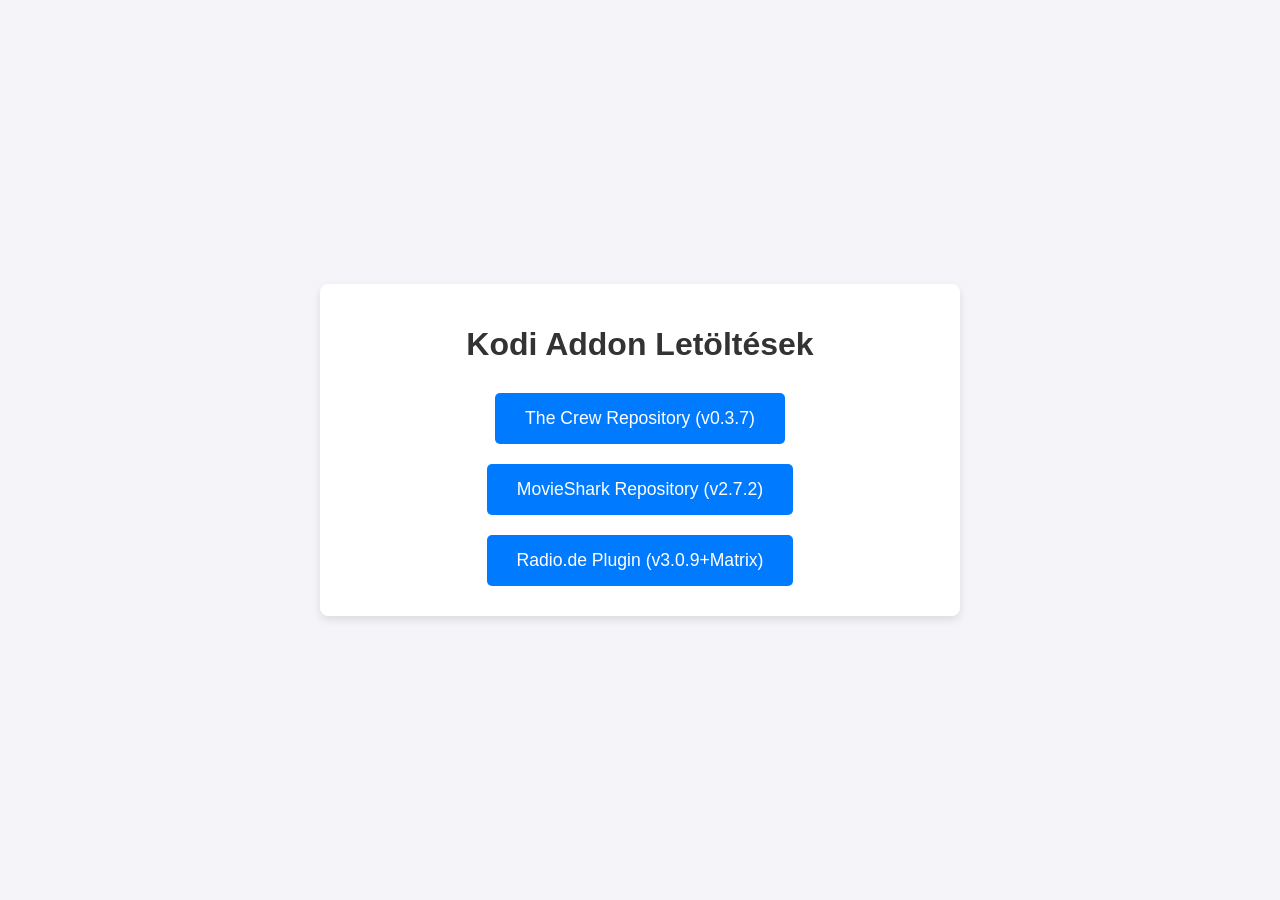
==== index.html @ 79092149 "Update index.html" ====
<!DOCTYPE html>
<html>
  <head>
    <meta charset="UTF-8">
    <title>Kodi Addon Repo</title>
    <link type="text/css" rel="stylesheet" href="styles.css">
  </head>
  <body>
    <div class="container">
      <h1>Kodi Addon Letöltések</h1>
      <a href="./repository.thecrew-0.3.7.zip">The Crew Repository (v0.3.7)</a>
      <a href="./repository.movieshark-2.7.2.zip">MovieShark Repository (v2.7.2)</a>
      <a href="./plugin.audio.radio_de-3.0.9+matrix.1.zip">Radio.de Plugin (v3.0.9+Matrix)</a>
    </div>
  </body>
</html>
---- styles.css ----
/* Alap stílusok */
body {
  font-family: Arial, sans-serif;
  background-color: #f4f4f9;
  margin: 0;
  padding: 0;
  display: flex;
  justify-content: center;
  align-items: center;
  height: 100vh;
}

/* Konténer középre helyezése */
.container {
  text-align: center;
  background-color: #ffffff;
  border-radius: 8px;
  padding: 20px;
  box-shadow: 0 4px 8px rgba(0, 0, 0, 0.1);
  width: 90%;
  max-width: 600px;
}

/* Cím stílusa */
h1 {
  color: #333;
  font-size: 2em;
  margin-bottom: 20px;
}

/* Linkek gombként való megjelenítése */
a {
  display: inline-block;
  padding: 15px 30px;
  margin: 10px 0;
  text-decoration: none;
  background-color: #007BFF;
  color: white;
  border-radius: 5px;
  transition: background-color 0.3s;
  font-size: 1.1em;
}

/* Linkek hover állapota */
a:hover {
  background-color: #0056b3;
}

/* Reszponzív dizájn */
@media (max-width: 600px) {
  .container {
    width: 100%;
    padding: 15px;
  }

  a {
    width: 100%;
    box-sizing: border-box;
    padding: 12px 0;
  }
}
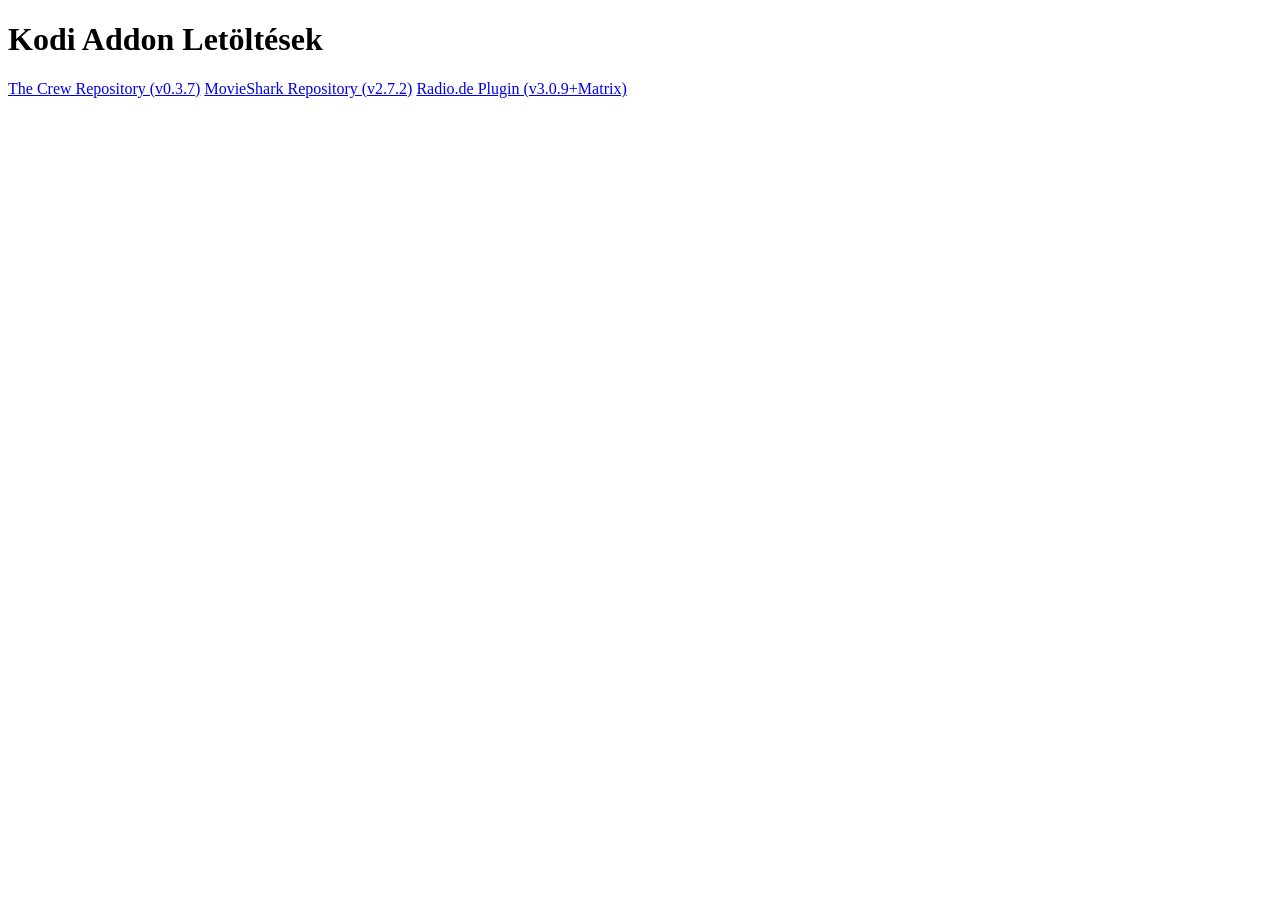
==== commit 21a3bb98: "delete css" ====
--- a/index.html
+++ b/index.html
@@ -3,14 +3,14 @@
   <head>
     <meta charset="UTF-8">
     <title>Kodi Addon Repo</title>
-    <link type="text/css" rel="stylesheet" href="styles.css">
+
   </head>
   <body>
     <div class="container">
       <h1>Kodi Addon Letöltések</h1>
-      <a href="./repository.thecrew-0.3.7.zip">The Crew Repository (v0.3.7)</a>
-      <a href="./repository.movieshark-2.7.2.zip">MovieShark Repository (v2.7.2)</a>
-      <a href="./plugin.audio.radio_de-3.0.9+matrix.1.zip">Radio.de Plugin (v3.0.9+Matrix)</a>
+      <a href="repository.thecrew-0.3.7.zip">The Crew Repository (v0.3.7)</a>
+      <a href="repository.movieshark-2.7.2.zip">MovieShark Repository (v2.7.2)</a>
+      <a href="plugin.audio.radio_de-3.0.9+matrix.1.zip">Radio.de Plugin (v3.0.9+Matrix)</a>
     </div>
   </body>
 </html>
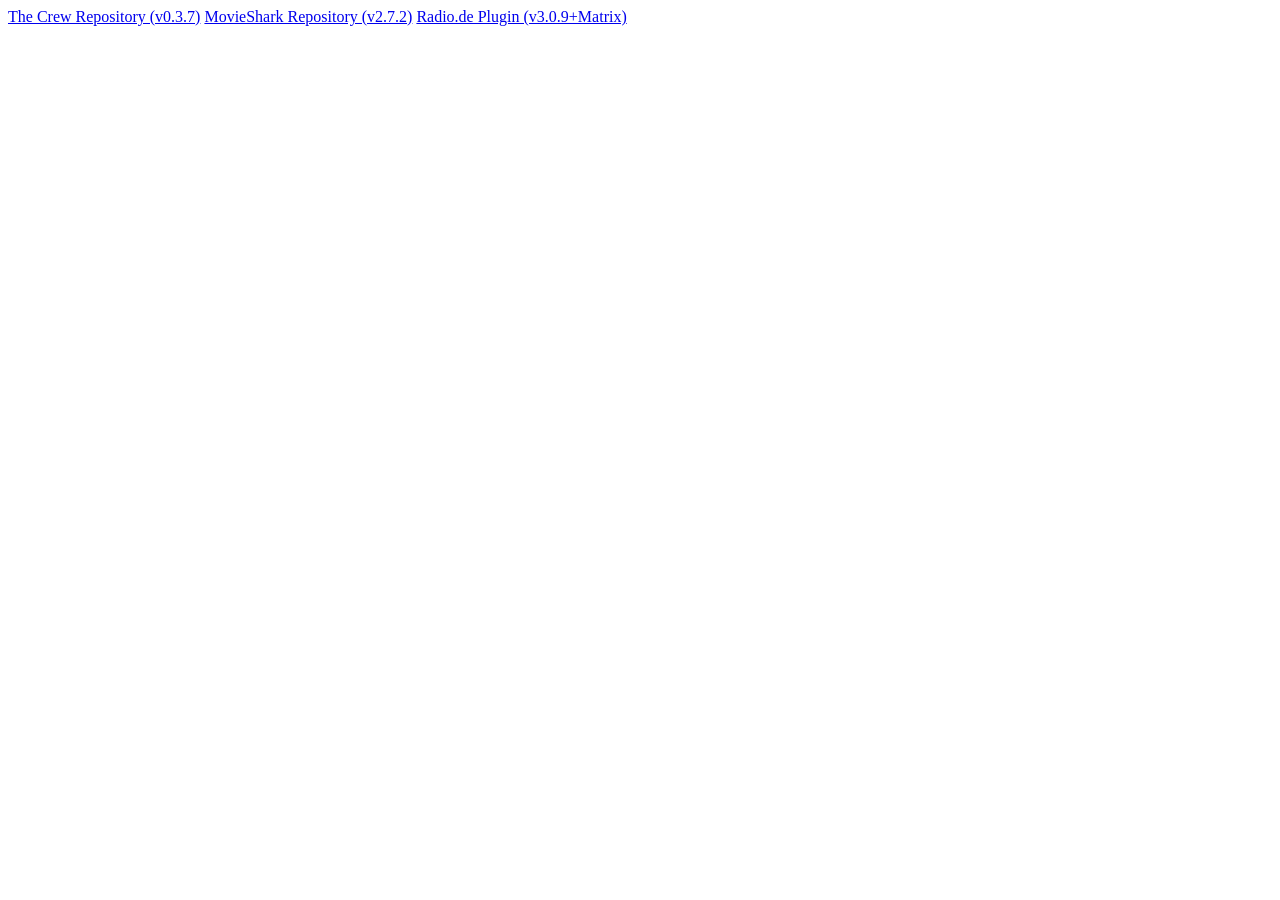
==== commit e974b009: "Update index.html" ====
--- a/index.html
+++ b/index.html
@@ -1,16 +1,6 @@
 <!DOCTYPE html>
-<html>
-  <head>
-    <meta charset="UTF-8">
-    <title>Kodi Addon Repo</title>
 
-  </head>
-  <body>
-    <div class="container">
-      <h1>Kodi Addon Letöltések</h1>
       <a href="repository.thecrew-0.3.7.zip">The Crew Repository (v0.3.7)</a>
       <a href="repository.movieshark-2.7.2.zip">MovieShark Repository (v2.7.2)</a>
       <a href="plugin.audio.radio_de-3.0.9+matrix.1.zip">Radio.de Plugin (v3.0.9+Matrix)</a>
-    </div>
-  </body>
-</html>
+    
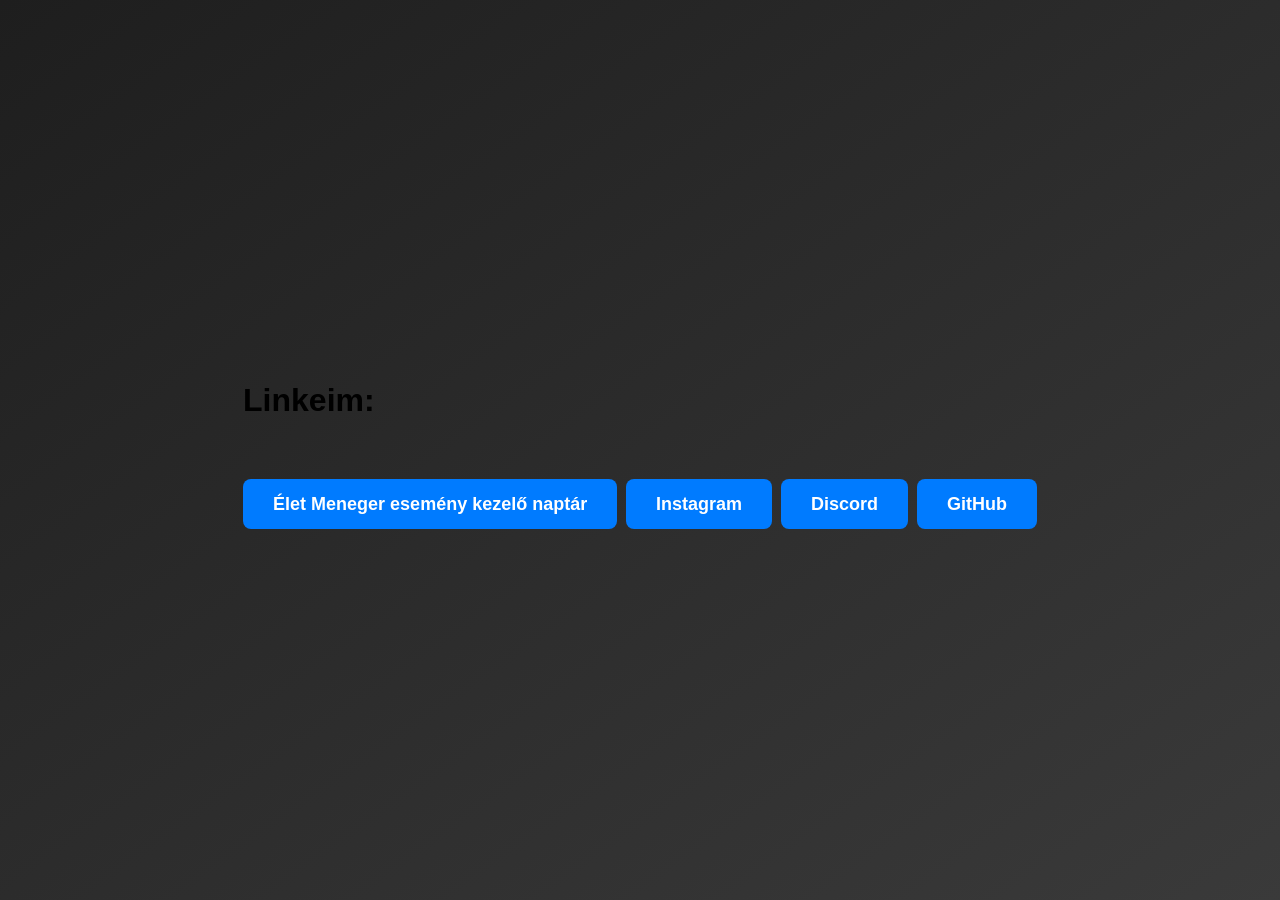
==== commit cc16631f: "Add files via upload" ====
--- a/index.html
+++ b/index.html
@@ -1,6 +1,55 @@
-<!DOCTYPE html>
-
-      <a href="repository.thecrew-0.3.7.zip">The Crew Repository (v0.3.7)</a>
-      <a href="repository.movieshark-2.7.2.zip">MovieShark Repository (v2.7.2)</a>
-      <a href="plugin.audio.radio_de-3.0.9+matrix.1.zip">Radio.de Plugin (v3.0.9+Matrix)</a>
-    
+<!DOCTYPE html>
+<html lang="hu">
+<head>
+  <meta charset="UTF-8">
+  <meta name="viewport" content="width=device-width, initial-scale=1.0">
+  <title>Linkek</title>
+  <style>
+    /* Alap body stílusok */
+    body {
+      margin: 0;
+      height: 100vh;
+      display: flex;
+      justify-content: center;
+      align-items: center;
+      background: linear-gradient(to bottom right, #1e1e1e, #3a3a3a);
+      font-family: Arial, sans-serif;
+    }
+
+    /* Konténer a gomboknak */
+    .button-container {
+      display: flex;
+      flex-direction: column;
+      gap: 20px; /* Távolság a gombok között */
+    }
+
+    /* Gomb stílusok */
+    .link-button {
+      text-decoration: none;
+      color: white;
+      background-color: #007bff;
+      padding: 15px 30px;
+      border-radius: 8px;
+      font-size: 18px;
+      text-align: center;
+      transition: all 0.3s ease;
+    }
+
+    .link-button:hover {
+      background-color: #0056b3;
+      transform: scale(1.05);
+    }
+  </style>
+</head>
+<body>
+
+  <div class="button-container">
+	<h1>Linkeim:<h1>
+	<a href="./web.html"class="link-button">Élet Meneger esemény kezelő naptár</a>
+    <a href="https://www.instagram.com/_txbor_/" target="_blank" class="link-button">Instagram</a>
+    <a href="https://discord.com/users/1190710992410251270" target="_blank" class="link-button">Discord</a>
+    <a href="https://github.com/L1lNo1ses/L1lNo1ses" target="_blank" class="link-button">GitHub</a>
+  </div>
+
+</body>
+</html>
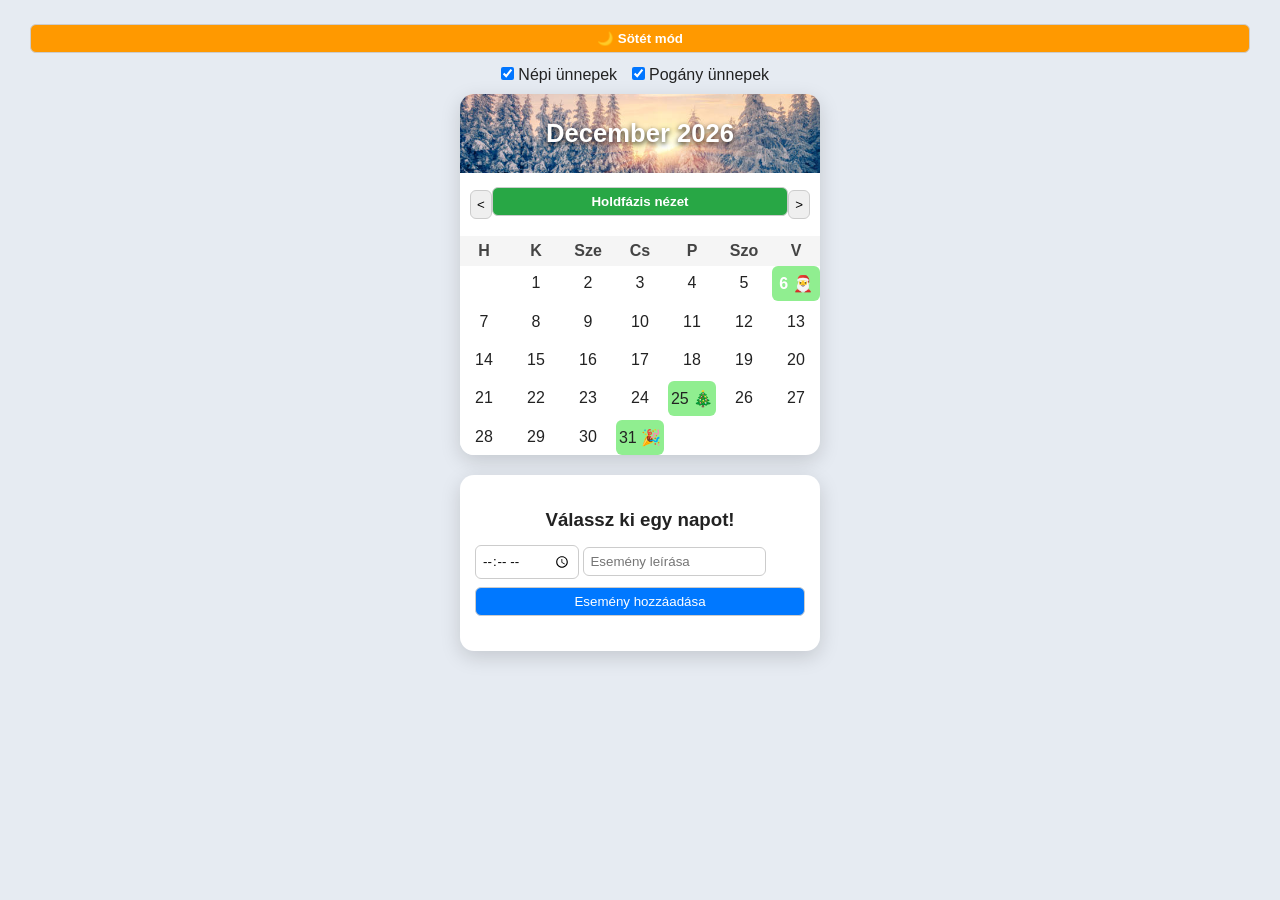
==== commit 478e9b47: "fix it" ====
--- a/index.html
+++ b/index.html
@@ -1,55 +1,317 @@
 <!DOCTYPE html>
 <html lang="hu">
 <head>
-  <meta charset="UTF-8">
-  <meta name="viewport" content="width=device-width, initial-scale=1.0">
-  <title>Linkek</title>
-  <style>
-    /* Alap body stílusok */
-    body {
-      margin: 0;
-      height: 100vh;
-      display: flex;
-      justify-content: center;
-      align-items: center;
-      background: linear-gradient(to bottom right, #1e1e1e, #3a3a3a);
-      font-family: Arial, sans-serif;
-    }
-
-    /* Konténer a gomboknak */
-    .button-container {
-      display: flex;
-      flex-direction: column;
-      gap: 20px; /* Távolság a gombok között */
-    }
-
-    /* Gomb stílusok */
-    .link-button {
-      text-decoration: none;
-      color: white;
-      background-color: #007bff;
-      padding: 15px 30px;
-      border-radius: 8px;
-      font-size: 18px;
-      text-align: center;
-      transition: all 0.3s ease;
-    }
-
-    .link-button:hover {
-      background-color: #0056b3;
-      transform: scale(1.05);
-    }
-  </style>
+<meta charset="UTF-8">
+<meta name="viewport" content="width=device-width, initial-scale=1.0">
+<title>Interaktív Magyar Naptár + Holdfázis</title>
+<style>
+*{box-sizing:border-box;font-family:"Segoe UI",sans-serif;transition:0.3s;}
+body{background:#e6ebf2;color:#222;display:flex;flex-direction:column;align-items:center;margin:0;padding:20px;}
+.dark-mode{background:#121212;color:#eee;}
+button{padding:6px 12px;border:none;border-radius:8px;cursor:pointer;transition:0.2s;}
+button:hover{opacity:0.85;}
+.calendar{width:360px;background:white;border-radius:14px;box-shadow:0 6px 20px rgba(0,0,0,0.15);overflow:hidden;margin-bottom:20px;transition:0.3s;}
+.dark-mode .calendar{background:#1e1e1e;color:#eee;}
+.month-header{color:white;text-align:center;font-weight:bold;font-size:1.6rem;padding:25px 0;background-size:cover;background-position:center;text-shadow:0 2px 5px rgba(0,0,0,0.8);}
+.controls{display:flex;justify-content:space-between;align-items:center;padding:10px;}
+.weekdays,.days{display:grid;grid-template-columns:repeat(7,1fr);gap:4px;}
+.weekdays{background:#f5f5f5;padding:6px 0;text-align:center;font-weight:bold;color:#444;}
+.dark-mode .weekdays{background:#2a2a2a;color:#ddd;}
+.day{text-align:center;padding:8px 0;border-radius:6px;transition:all 0.2s;cursor:pointer;position:relative;background:#fff;color:#222;}
+.dark-mode .day{background:#2c2c2c;color:#eee;}
+.day:hover{background:#e8f0fe;}
+.dark-mode .day:hover{background:#3a3a3a;}
+.today{background:#0078ff;color:white;font-weight:bold;}
+.dark-mode .today{background:#3399ff;}
+.selected{border:2px solid red;background:#ffeaea;}
+.has-event{background:skyblue !important;}
+.holiday-nepi{background:lightgreen;}
+.dark-mode .holiday-nepi{background:#3a5f3a;}
+.holiday-pogany{background:plum;}
+.dark-mode .holiday-pogany{background:#5a2a5a;}
+.tooltip{position:fixed;background:rgba(0,0,0,0.85);color:white;padding:6px 12px;border-radius:6px;max-width:240px;text-align:center;opacity:0;transition:opacity 0.2s;pointer-events:none;z-index:9999;}
+.dark-mode .tooltip{background:rgba(255,255,255,0.85);color:#000;}
+#switchViewBtn,#toggleDarkMode{width:calc(100% - 20px);margin-bottom:10px;font-weight:bold;color:white;}
+#switchViewBtn{background:#28a745;}
+#switchViewBtn:hover{background:#1e7e34;}
+#toggleDarkMode{background:#ff9900;}
+#toggleDarkMode:hover{background:#cc7a00;}
+#eventPanel{width:360px;background:white;border-radius:14px;box-shadow:0 6px 20px rgba(0,0,0,0.15);padding:15px;}
+.dark-mode #eventPanel{background:#1e1e1e;color:#eee;}
+#selectedDateText{text-align:center;font-weight:bold;margin-bottom:10px;}
+input,button{padding:6px;border-radius:6px;border:1px solid #ccc;margin:4px 0;}
+#addEventBtn{background:#0078ff;color:white;width:100%;}
+#addEventBtn:hover{background:#005ecb;}
+ul{list-style:none;padding:0;}
+li{background:#f0f0f0;padding:6px;border-radius:6px;margin:5px 0;display:flex;justify-content:space-between;align-items:center;}
+.dark-mode li{background:#2c2c2c;color:#eee;}
+li button{background:#ff4d4d;color:white;border:none;border-radius:6px;padding:4px 6px;cursor:pointer;}
+#holidayFilters{margin-bottom:10px;}
+#holidayFilters label{margin-right:10px;}
+</style>
 </head>
 <body>
 
-  <div class="button-container">
-	<h1>Linkeim:<h1>
-	<a href="./web.html"class="link-button">Élet Meneger esemény kezelő naptár</a>
-    <a href="https://www.instagram.com/_txbor_/" target="_blank" class="link-button">Instagram</a>
-    <a href="https://discord.com/users/1190710992410251270" target="_blank" class="link-button">Discord</a>
-    <a href="https://github.com/L1lNo1ses/L1lNo1ses" target="_blank" class="link-button">GitHub</a>
+<button id="toggleDarkMode">🌙 Sötét mód</button>
+
+<div id="holidayFilters">
+  <label><input type="checkbox" id="filterNepi" checked> Népi ünnepek</label>
+  <label><input type="checkbox" id="filterPogany" checked> Pogány ünnepek</label>
+</div>
+
+<div class="calendar" id="calendarView">
+  <div class="month-header" id="monthHeader"></div>
+  <div class="controls">
+    <button id="prevBtn">&lt;</button>
+    <button id="switchViewBtn">Holdfázis nézet</button>
+    <button id="nextBtn">&gt;</button>
   </div>
-
+  <div class="weekdays"><div>H</div><div>K</div><div>Sze</div><div>Cs</div><div>P</div><div>Szo</div><div>V</div></div>
+  <div class="days" id="daysContainer"></div>
+</div>
+
+<div class="calendar" id="moonView" style="display:none;">
+  <div class="month-header" id="monthHeaderMoon"></div>
+  <div class="controls">
+    <button id="prevMoon">&lt;</button>
+    <button id="switchBackBtn">Vissza a naptárhoz</button>
+    <button id="nextMoon">&gt;</button>
+  </div>
+  <div class="weekdays"><div>H</div><div>K</div><div>Sze</div><div>Cs</div><div>P</div><div>Szo</div><div>V</div></div>
+  <div class="days" id="moonContainer"></div>
+</div>
+
+<div id="eventPanel">
+  <h3 id="selectedDateText">Válassz ki egy napot!</h3>
+  <input type="time" id="eventTime" placeholder="Időpont">
+  <input type="text" id="eventInput" placeholder="Esemény leírása">
+  <button id="addEventBtn">Esemény hozzáadása</button>
+  <ul id="eventList"></ul>
+</div>
+
+<script>
+const monthNames=["Január","Február","Március","Április","Május","Június","Július","Augusztus","Szeptember","Október","November","December"];
+const weekdayNames=["vasárnap","hétfő","kedd","szerda","csütörtök","péntek","szombat"];
+let currentDate=new Date();
+let selectedDate=null;
+
+// ---------- Ünnepek ----------
+let holidays=[
+  {date:"12-25",name:"Karácsony",category:"népi",icon:"🎄"},
+  {date:"12-06",name:"Mikulás",category:"népi",icon:"🎅"},
+  {date:"11-01",name:"Mindenszentek",category:"népi",icon:"🕯️"},
+  {date:"10-31",name:"Halloween",category:"népi",icon:"🎃"},
+  {date:"12-31",name:"Szilveszter",category:"népi",icon:"🎉"},
+  {date:"10-31",name:"Samhain",category:"pogány",icon:"👻"},
+  {date:"0-31",name:"Imbolc",category:"pogány",icon:"❄️"},
+  {date:"2-20",name:"Ostara",category:"pogány",icon:"🌸"},
+  {date:"7-01",name:"Lughnasadh",category:"pogány",icon:"🌾"},
+  {date:"9-31",name:"Samhain",category:"pogány",icon:"🎃"}
+];
+
+// ---------- Események ----------
+function getEvents(){return JSON.parse(localStorage.getItem("events"))||{};}
+function saveEvents(e){localStorage.setItem("events",JSON.stringify(e));}
+
+// ---------- Szezonkép ----------
+function getSeasonImage(m){if([2,3,4].includes(m)) return "images/spring.jpg"; if([5,6,7].includes(m)) return "images/summer.jpg"; if([8,9,10].includes(m)) return "images/autumn.jpg"; return "images/winter.jpg";}
+
+// ---------- Holdfázis ----------
+function getMoonPhase(y,m,d){
+  const lp=29.53,newMoon=new Date(2023,0,21);
+  const daysSince=(new Date(y,m,d)-newMoon)/(1000*60*60*24);
+  const phase=daysSince%lp;
+  if(phase<1) return {icon:"🌑",name:"Újhold"};
+  if(phase<7.4) return {icon:"🌒",name:"Növekvő félhold"};
+  if(phase<14.8) return {icon:"🌕",name:"Telihold"};
+  if(phase<22.1) return {icon:"🌘",name:"Fogyó félhold"};
+  return {icon:"🌑",name:"Újhold"};
+}
+
+// ---------- Tooltip ----------
+function makeTooltip(text,target){
+  const tip=document.createElement("div");
+  tip.className="tooltip";
+  tip.innerText=text;
+  document.body.appendChild(tip);
+  target.addEventListener("mousemove",e=>{tip.style.top=(e.clientY-40)+"px";tip.style.left=(e.clientX)+"px";});
+  target.addEventListener("mouseenter",()=>tip.style.opacity="1");
+  target.addEventListener("mouseleave",()=>tip.style.opacity="0");
+}
+
+// ---------- Húsvét számítása ----------
+function getEasterDate(year){
+  const f=Math.floor,G=year%19,C=Math.floor(year/100),
+        H=(C-Math.floor(C/4)-Math.floor((8*C+13)/25)+19*G+15)%30,
+        I=H-Math.floor(H/28)*(1-Math.floor(H/28)*Math.floor(29/(H+1))*Math.floor((21-G)/11)),
+        J=(year+Math.floor(year/4)+I+2-C+Math.floor(C/4))%7,
+        L=I-J,
+        month=3+Math.floor((L+40)/44),
+        day=L+28-31*Math.floor(month/4);
+  return {month:month-1,day};
+}
+
+// ---------- Dinamikus ünnepek ----------
+function addDynamicHolidays(year){
+  holidays = holidays.filter(h => !["Húsvét","Vérhold"].includes(h.name));
+  const easter=getEasterDate(year);
+  holidays.push({date:`${easter.month+1}-${easter.day}`,name:"Húsvét",category:"népi",icon:"🐣"});
+  let verHold=null;
+  for(let m=easter.month;m<=11;m++){
+    const firstDay=(m===easter.month?easter.day+1:1);
+    const lastDay=new Date(year,m+1,0).getDate();
+    for(let d=firstDay;d<=lastDay;d++){
+      const ph=getMoonPhase(year,m,d);
+      if(ph.name==="Telihold"){verHold={month:m,day:d}; break;}
+    }
+    if(verHold) break;
+  }
+  if(verHold) holidays.push({date:`${verHold.month+1}-${verHold.day}`,name:"Vérhold",category:"pogány",icon:"🩸🌕"});
+}
+
+// ---------- Nap kijelölés ----------
+function selectDay(y,m,d,el){
+  document.querySelectorAll(".day").forEach(x=>x.classList.remove("selected"));
+  el.classList.add("selected");
+  selectedDate=`${y}-${m+1}-${d}`;
+  const date=new Date(y,m,d);
+  document.getElementById("selectedDateText").innerText=`${y}. ${monthNames[m].toLowerCase()} ${d}. ${weekdayNames[date.getDay()]}`;
+  renderEvents();
+}
+
+// ---------- Eseménylista ----------
+function renderEvents(){
+  const list=document.getElementById("eventList");
+  list.innerHTML="";
+  if(!selectedDate) return;
+  const events=getEvents()[selectedDate]||[];
+  events.sort((a,b)=>(a.time||"").localeCompare(b.time||""));
+  events.forEach((ev,i)=>{
+    const li=document.createElement("li");
+    li.innerText=`${ev.time? "["+ev.time+"] ":""}${ev.text}`;
+    const del=document.createElement("button");
+    del.innerText="X";
+    del.onclick=()=>{const all=getEvents(); all[selectedDate].splice(i,1); saveEvents(all); renderEvents(); renderCalendar(); renderMoon();};
+    li.appendChild(del);
+    list.appendChild(li);
+  });
+}
+
+// ---------- Naptár kirajzolása ----------
+function renderCalendar(){
+  const year=currentDate.getFullYear();
+  const month=currentDate.getMonth();
+  addDynamicHolidays(year);
+  document.getElementById("monthHeader").style.backgroundImage=`url(${getSeasonImage(month)})`;
+  document.getElementById("monthHeader").innerText=`${monthNames[month]} ${year}`;
+  
+  const container=document.getElementById("daysContainer");
+  container.innerHTML="";
+  const first=new Date(year,month,1);
+  let start=first.getDay(); if(start===0) start=7;
+  const last=new Date(year,month+1,0).getDate();
+  const events=getEvents();
+  const filterN=document.getElementById("filterNepi").checked;
+  const filterP=document.getElementById("filterPogany").checked;
+
+  for(let i=1;i<start;i++) container.appendChild(document.createElement("div"));
+  for(let d=1;d<=last;d++){
+    const div=document.createElement("div");
+    div.className="day";
+    div.innerText=d;
+    const key=`${year}-${month+1}-${d}`;
+    if(events[key]&&events[key].length>0) div.classList.add("has-event");
+
+    holidays.forEach(h=>{
+      const [hm,hd]=h.date.split("-").map(Number);
+      if(hm-1 === month && hd===d){
+        if((h.category==="népi"&&filterN)||(h.category==="pogány"&&filterP)){
+          div.innerText+=" "+h.icon;
+          if(h.category==="népi") div.classList.add("holiday-nepi");
+          if(h.category==="pogány") div.classList.add("holiday-pogany");
+          makeTooltip(h.name,div);
+        }
+      }
+    });
+
+    const today=new Date();
+    if(d===today.getDate()&&month===today.getMonth()&&year===today.getFullYear()) div.classList.add("today");
+
+    div.addEventListener("click",()=>selectDay(year,month,d,div));
+    container.appendChild(div);
+  }
+}
+
+// ---------- Holdfázis nézet ----------
+function renderMoon(){
+  const year=currentDate.getFullYear();
+  const month=currentDate.getMonth();
+  addDynamicHolidays(year);
+  document.getElementById("monthHeaderMoon").style.backgroundImage=`url(${getSeasonImage(month)})`;
+  document.getElementById("monthHeaderMoon").innerText=`${monthNames[month]} ${year}`;
+  
+  const container=document.getElementById("moonContainer");
+  container.innerHTML="";
+  const first=new Date(year,month,1);
+  let start=first.getDay(); if(start===0) start=7;
+  const last=new Date(year,month+1,0).getDate();
+  
+  for(let i=1;i<start;i++) container.appendChild(document.createElement("div"));
+  for(let d=1;d<=last;d++){
+    const div=document.createElement("div");
+    div.className="day";
+    const ph=getMoonPhase(year,month,d);
+    div.innerText=`${d} ${ph.icon}`;
+    makeTooltip(ph.name,div);
+    container.appendChild(div);
+  }
+}
+
+// ---------- Gombok ----------
+document.getElementById("prevBtn").onclick=()=>{currentDate.setMonth(currentDate.getMonth()-1);renderCalendar();};
+document.getElementById("nextBtn").onclick=()=>{currentDate.setMonth(currentDate.getMonth()+1);renderCalendar();};
+document.getElementById("prevMoon").onclick=()=>{currentDate.setMonth(currentDate.getMonth()-1);renderMoon();};
+document.getElementById("nextMoon").onclick=()=>{currentDate.setMonth(currentDate.getMonth()+1);renderMoon();};
+
+document.getElementById("switchViewBtn").onclick=()=>{
+  document.getElementById("calendarView").style.display="none";
+  document.getElementById("moonView").style.display="block";
+  renderMoon();
+};
+document.getElementById("switchBackBtn").onclick=()=>{
+  document.getElementById("moonView").style.display="none";
+  document.getElementById("calendarView").style.display="block";
+  renderCalendar();
+};
+
+// ---------- Esemény hozzáadása ----------
+document.getElementById("addEventBtn").onclick=()=>{
+  if(!selectedDate){alert("Először válassz egy napot!");return;}
+  const text=document.getElementById("eventInput").value.trim();
+  const time=document.getElementById("eventTime").value.trim();
+  if(!text) return;
+  const events=getEvents();
+  if(!events[selectedDate]) events[selectedDate]=[];
+  events[selectedDate].push({text,time});
+  saveEvents(events);
+  document.getElementById("eventInput").value="";
+  document.getElementById("eventTime").value="";
+  renderEvents(); renderCalendar(); renderMoon();
+};
+
+// ---------- Ünnep szűrők ----------
+document.getElementById("filterNepi").onchange=()=>renderCalendar();
+document.getElementById("filterPogany").onchange=()=>renderCalendar();
+
+// ---------- Sötét / világos mód ----------
+document.getElementById("toggleDarkMode").onclick=()=>{
+  document.body.classList.toggle("dark-mode");
+  if(document.body.classList.contains("dark-mode")) document.getElementById("toggleDarkMode").innerText="☀️ Világos mód";
+  else document.getElementById("toggleDarkMode").innerText="🌙 Sötét mód";
+};
+
+// ---------- Inicializálás ----------
+renderCalendar();
+</script>
 </body>
 </html>
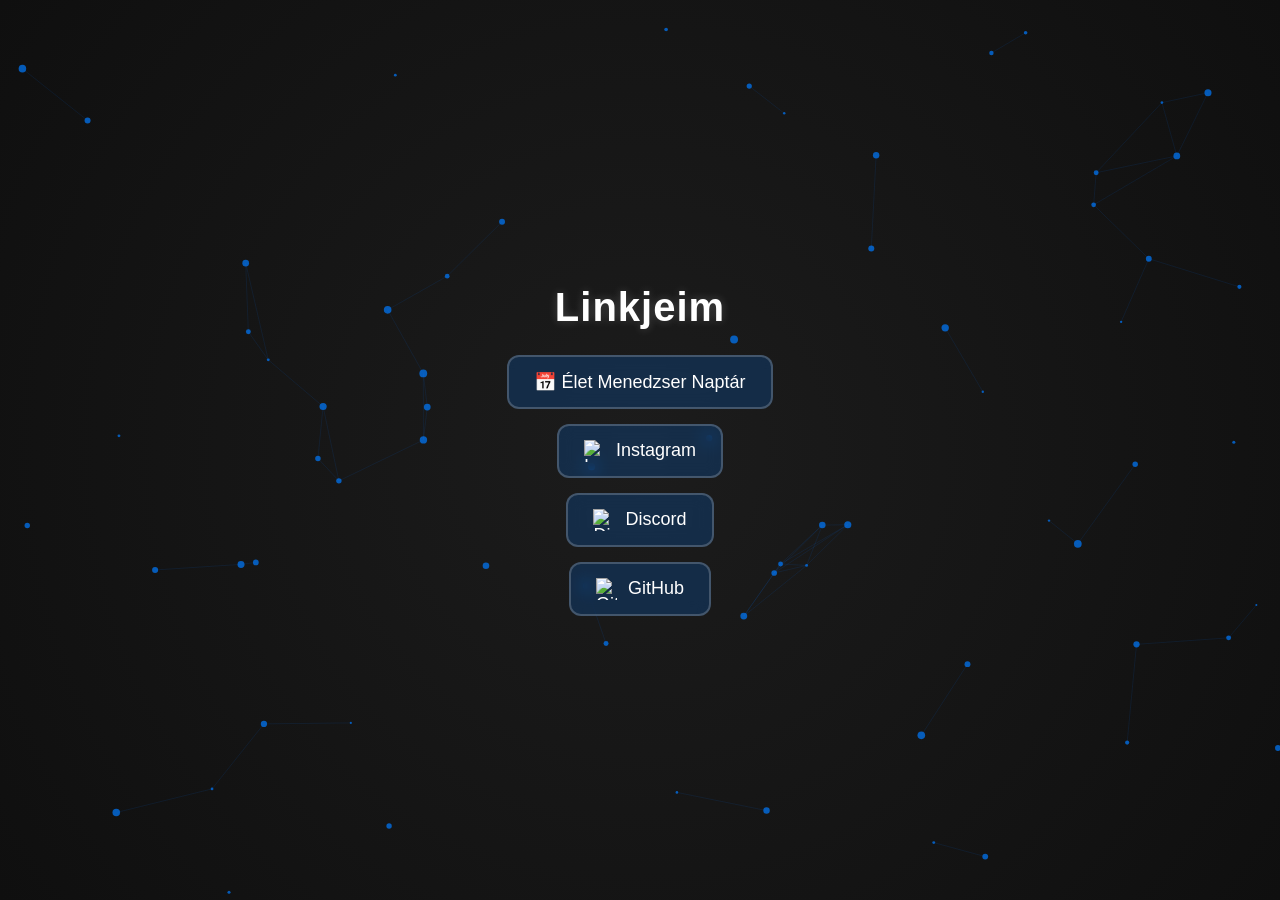
==== commit ccf5fa79: "Replace calendar with links page layout Replaced the existing calendar HTML structure with a new lay" ====
--- a/index.html
+++ b/index.html
@@ -1,317 +1,193 @@
 <!DOCTYPE html>
 <html lang="hu">
 <head>
-<meta charset="UTF-8">
-<meta name="viewport" content="width=device-width, initial-scale=1.0">
-<title>Interaktív Magyar Naptár + Holdfázis</title>
-<style>
-*{box-sizing:border-box;font-family:"Segoe UI",sans-serif;transition:0.3s;}
-body{background:#e6ebf2;color:#222;display:flex;flex-direction:column;align-items:center;margin:0;padding:20px;}
-.dark-mode{background:#121212;color:#eee;}
-button{padding:6px 12px;border:none;border-radius:8px;cursor:pointer;transition:0.2s;}
-button:hover{opacity:0.85;}
-.calendar{width:360px;background:white;border-radius:14px;box-shadow:0 6px 20px rgba(0,0,0,0.15);overflow:hidden;margin-bottom:20px;transition:0.3s;}
-.dark-mode .calendar{background:#1e1e1e;color:#eee;}
-.month-header{color:white;text-align:center;font-weight:bold;font-size:1.6rem;padding:25px 0;background-size:cover;background-position:center;text-shadow:0 2px 5px rgba(0,0,0,0.8);}
-.controls{display:flex;justify-content:space-between;align-items:center;padding:10px;}
-.weekdays,.days{display:grid;grid-template-columns:repeat(7,1fr);gap:4px;}
-.weekdays{background:#f5f5f5;padding:6px 0;text-align:center;font-weight:bold;color:#444;}
-.dark-mode .weekdays{background:#2a2a2a;color:#ddd;}
-.day{text-align:center;padding:8px 0;border-radius:6px;transition:all 0.2s;cursor:pointer;position:relative;background:#fff;color:#222;}
-.dark-mode .day{background:#2c2c2c;color:#eee;}
-.day:hover{background:#e8f0fe;}
-.dark-mode .day:hover{background:#3a3a3a;}
-.today{background:#0078ff;color:white;font-weight:bold;}
-.dark-mode .today{background:#3399ff;}
-.selected{border:2px solid red;background:#ffeaea;}
-.has-event{background:skyblue !important;}
-.holiday-nepi{background:lightgreen;}
-.dark-mode .holiday-nepi{background:#3a5f3a;}
-.holiday-pogany{background:plum;}
-.dark-mode .holiday-pogany{background:#5a2a5a;}
-.tooltip{position:fixed;background:rgba(0,0,0,0.85);color:white;padding:6px 12px;border-radius:6px;max-width:240px;text-align:center;opacity:0;transition:opacity 0.2s;pointer-events:none;z-index:9999;}
-.dark-mode .tooltip{background:rgba(255,255,255,0.85);color:#000;}
-#switchViewBtn,#toggleDarkMode{width:calc(100% - 20px);margin-bottom:10px;font-weight:bold;color:white;}
-#switchViewBtn{background:#28a745;}
-#switchViewBtn:hover{background:#1e7e34;}
-#toggleDarkMode{background:#ff9900;}
-#toggleDarkMode:hover{background:#cc7a00;}
-#eventPanel{width:360px;background:white;border-radius:14px;box-shadow:0 6px 20px rgba(0,0,0,0.15);padding:15px;}
-.dark-mode #eventPanel{background:#1e1e1e;color:#eee;}
-#selectedDateText{text-align:center;font-weight:bold;margin-bottom:10px;}
-input,button{padding:6px;border-radius:6px;border:1px solid #ccc;margin:4px 0;}
-#addEventBtn{background:#0078ff;color:white;width:100%;}
-#addEventBtn:hover{background:#005ecb;}
-ul{list-style:none;padding:0;}
-li{background:#f0f0f0;padding:6px;border-radius:6px;margin:5px 0;display:flex;justify-content:space-between;align-items:center;}
-.dark-mode li{background:#2c2c2c;color:#eee;}
-li button{background:#ff4d4d;color:white;border:none;border-radius:6px;padding:4px 6px;cursor:pointer;}
-#holidayFilters{margin-bottom:10px;}
-#holidayFilters label{margin-right:10px;}
-</style>
+  <meta charset="UTF-8">
+  <meta name="viewport" content="width=device-width, initial-scale=1.0">
+  <title>Tibor | Linkek</title>
+  <style>
+    * {
+      box-sizing: border-box;
+      margin: 0;
+      padding: 0;
+      font-family: 'Poppins', sans-serif;
+    }
+
+    body {
+      height: 100vh;
+      overflow: hidden;
+      display: flex;
+      justify-content: center;
+      align-items: center;
+      background: radial-gradient(circle at center, #1c1c1c, #0f0f0f);
+      color: white;
+    }
+
+    /* Interaktív háttér vászon */
+    canvas {
+      position: fixed;
+      top: 0;
+      left: 0;
+      z-index: 0;
+      width: 100%;
+      height: 100%;
+    }
+
+    /* Tartalom konténer */
+    .content {
+      position: relative;
+      z-index: 2;
+      text-align: center;
+    }
+
+    .content h1 {
+      font-size: 2.5rem;
+      margin-bottom: 25px;
+      letter-spacing: 1px;
+      text-shadow: 0 0 10px rgba(255,255,255,0.2);
+    }
+
+    .button-container {
+      display: flex;
+      flex-direction: column;
+      gap: 15px;
+      align-items: center;
+    }
+
+    .link-button {
+      display: flex;
+      align-items: center;
+      justify-content: center;
+      gap: 10px;
+      text-decoration: none;
+      color: white;
+      background: rgba(0, 123, 255, 0.2);
+      border: 2px solid rgba(255,255,255,0.2);
+      backdrop-filter: blur(8px);
+      padding: 14px 25px;
+      border-radius: 12px;
+      font-size: 18px;
+      transition: all 0.3s ease;
+    }
+
+    .link-button:hover {
+      background: rgba(0, 123, 255, 0.5);
+      transform: scale(1.05);
+      box-shadow: 0 0 15px rgba(0, 123, 255, 0.4);
+    }
+
+    .link-button img {
+      width: 22px;
+      height: 22px;
+    }
+  </style>
 </head>
 <body>
 
-<button id="toggleDarkMode">🌙 Sötét mód</button>
+  <!-- Interaktív háttér -->
+  <canvas id="bgCanvas"></canvas>
 
-<div id="holidayFilters">
-  <label><input type="checkbox" id="filterNepi" checked> Népi ünnepek</label>
-  <label><input type="checkbox" id="filterPogany" checked> Pogány ünnepek</label>
-</div>
+  <!-- Tartalom -->
+  <div class="content">
+    <h1>Linkjeim</h1>
+    <div class="button-container">
+      <a href="./web.html" class="link-button">📅 Élet Menedzser Naptár</a>
+      <a href="https://www.instagram.com/_txbor_/" target="_blank" class="link-button">
+        <img src="https://cdn.jsdelivr.net/gh/simple-icons/simple-icons/icons/instagram.svg" alt="Instagram">
+        Instagram
+      </a>
+      <a href="https://discord.com/users/1190710992410251270" target="_blank" class="link-button">
+        <img src="https://cdn.jsdelivr.net/gh/simple-icons/simple-icons/icons/discord.svg" alt="Discord">
+        Discord
+      </a>
+      <a href="https://github.com/L1lNo1ses/L1lNo1ses" target="_blank" class="link-button">
+        <img src="https://cdn.jsdelivr.net/gh/simple-icons/simple-icons/icons/github.svg" alt="GitHub">
+        GitHub
+      </a>
+    </div>
+  </div>
 
-<div class="calendar" id="calendarView">
-  <div class="month-header" id="monthHeader"></div>
-  <div class="controls">
-    <button id="prevBtn">&lt;</button>
-    <button id="switchViewBtn">Holdfázis nézet</button>
-    <button id="nextBtn">&gt;</button>
-  </div>
-  <div class="weekdays"><div>H</div><div>K</div><div>Sze</div><div>Cs</div><div>P</div><div>Szo</div><div>V</div></div>
-  <div class="days" id="daysContainer"></div>
-</div>
+  <script>
+    // Interaktív háttér részecskék
+    const canvas = document.getElementById('bgCanvas');
+    const ctx = canvas.getContext('2d');
 
-<div class="calendar" id="moonView" style="display:none;">
-  <div class="month-header" id="monthHeaderMoon"></div>
-  <div class="controls">
-    <button id="prevMoon">&lt;</button>
-    <button id="switchBackBtn">Vissza a naptárhoz</button>
-    <button id="nextMoon">&gt;</button>
-  </div>
-  <div class="weekdays"><div>H</div><div>K</div><div>Sze</div><div>Cs</div><div>P</div><div>Szo</div><div>V</div></div>
-  <div class="days" id="moonContainer"></div>
-</div>
+    let w, h;
+    const particles = [];
+    const numParticles = 70;
+    const mouse = { x: null, y: null };
 
-<div id="eventPanel">
-  <h3 id="selectedDateText">Válassz ki egy napot!</h3>
-  <input type="time" id="eventTime" placeholder="Időpont">
-  <input type="text" id="eventInput" placeholder="Esemény leírása">
-  <button id="addEventBtn">Esemény hozzáadása</button>
-  <ul id="eventList"></ul>
-</div>
+    function resizeCanvas() {
+      w = canvas.width = window.innerWidth;
+      h = canvas.height = window.innerHeight;
+    }
 
-<script>
-const monthNames=["Január","Február","Március","Április","Május","Június","Július","Augusztus","Szeptember","Október","November","December"];
-const weekdayNames=["vasárnap","hétfő","kedd","szerda","csütörtök","péntek","szombat"];
-let currentDate=new Date();
-let selectedDate=null;
+    window.addEventListener('resize', resizeCanvas);
+    resizeCanvas();
 
-// ---------- Ünnepek ----------
-let holidays=[
-  {date:"12-25",name:"Karácsony",category:"népi",icon:"🎄"},
-  {date:"12-06",name:"Mikulás",category:"népi",icon:"🎅"},
-  {date:"11-01",name:"Mindenszentek",category:"népi",icon:"🕯️"},
-  {date:"10-31",name:"Halloween",category:"népi",icon:"🎃"},
-  {date:"12-31",name:"Szilveszter",category:"népi",icon:"🎉"},
-  {date:"10-31",name:"Samhain",category:"pogány",icon:"👻"},
-  {date:"0-31",name:"Imbolc",category:"pogány",icon:"❄️"},
-  {date:"2-20",name:"Ostara",category:"pogány",icon:"🌸"},
-  {date:"7-01",name:"Lughnasadh",category:"pogány",icon:"🌾"},
-  {date:"9-31",name:"Samhain",category:"pogány",icon:"🎃"}
-];
+    class Particle {
+      constructor() {
+        this.x = Math.random() * w;
+        this.y = Math.random() * h;
+        this.size = Math.random() * 3 + 1;
+        this.speedX = (Math.random() - 0.5) * 0.7;
+        this.speedY = (Math.random() - 0.5) * 0.7;
+      }
 
-// ---------- Események ----------
-function getEvents(){return JSON.parse(localStorage.getItem("events"))||{};}
-function saveEvents(e){localStorage.setItem("events",JSON.stringify(e));}
+      move() {
+        this.x += this.speedX;
+        this.y += this.speedY;
+        if (this.x < 0 || this.x > w) this.speedX *= -1;
+        if (this.y < 0 || this.y > h) this.speedY *= -1;
+      }
 
-// ---------- Szezonkép ----------
-function getSeasonImage(m){if([2,3,4].includes(m)) return "images/spring.jpg"; if([5,6,7].includes(m)) return "images/summer.jpg"; if([8,9,10].includes(m)) return "images/autumn.jpg"; return "images/winter.jpg";}
+      draw() {
+        ctx.beginPath();
+        ctx.arc(this.x, this.y, this.size, 0, Math.PI * 2);
+        ctx.fillStyle = "rgba(0, 123, 255, 0.7)";
+        ctx.fill();
+      }
+    }
 
-// ---------- Holdfázis ----------
-function getMoonPhase(y,m,d){
-  const lp=29.53,newMoon=new Date(2023,0,21);
-  const daysSince=(new Date(y,m,d)-newMoon)/(1000*60*60*24);
-  const phase=daysSince%lp;
-  if(phase<1) return {icon:"🌑",name:"Újhold"};
-  if(phase<7.4) return {icon:"🌒",name:"Növekvő félhold"};
-  if(phase<14.8) return {icon:"🌕",name:"Telihold"};
-  if(phase<22.1) return {icon:"🌘",name:"Fogyó félhold"};
-  return {icon:"🌑",name:"Újhold"};
-}
+    for (let i = 0; i < numParticles; i++) {
+      particles.push(new Particle());
+    }
 
-// ---------- Tooltip ----------
-function makeTooltip(text,target){
-  const tip=document.createElement("div");
-  tip.className="tooltip";
-  tip.innerText=text;
-  document.body.appendChild(tip);
-  target.addEventListener("mousemove",e=>{tip.style.top=(e.clientY-40)+"px";tip.style.left=(e.clientX)+"px";});
-  target.addEventListener("mouseenter",()=>tip.style.opacity="1");
-  target.addEventListener("mouseleave",()=>tip.style.opacity="0");
-}
+    canvas.addEventListener('mousemove', e => {
+      mouse.x = e.x;
+      mouse.y = e.y;
+    });
 
-// ---------- Húsvét számítása ----------
-function getEasterDate(year){
-  const f=Math.floor,G=year%19,C=Math.floor(year/100),
-        H=(C-Math.floor(C/4)-Math.floor((8*C+13)/25)+19*G+15)%30,
-        I=H-Math.floor(H/28)*(1-Math.floor(H/28)*Math.floor(29/(H+1))*Math.floor((21-G)/11)),
-        J=(year+Math.floor(year/4)+I+2-C+Math.floor(C/4))%7,
-        L=I-J,
-        month=3+Math.floor((L+40)/44),
-        day=L+28-31*Math.floor(month/4);
-  return {month:month-1,day};
-}
-
-// ---------- Dinamikus ünnepek ----------
-function addDynamicHolidays(year){
-  holidays = holidays.filter(h => !["Húsvét","Vérhold"].includes(h.name));
-  const easter=getEasterDate(year);
-  holidays.push({date:`${easter.month+1}-${easter.day}`,name:"Húsvét",category:"népi",icon:"🐣"});
-  let verHold=null;
-  for(let m=easter.month;m<=11;m++){
-    const firstDay=(m===easter.month?easter.day+1:1);
-    const lastDay=new Date(year,m+1,0).getDate();
-    for(let d=firstDay;d<=lastDay;d++){
-      const ph=getMoonPhase(year,m,d);
-      if(ph.name==="Telihold"){verHold={month:m,day:d}; break;}
-    }
-    if(verHold) break;
-  }
-  if(verHold) holidays.push({date:`${verHold.month+1}-${verHold.day}`,name:"Vérhold",category:"pogány",icon:"🩸🌕"});
-}
-
-// ---------- Nap kijelölés ----------
-function selectDay(y,m,d,el){
-  document.querySelectorAll(".day").forEach(x=>x.classList.remove("selected"));
-  el.classList.add("selected");
-  selectedDate=`${y}-${m+1}-${d}`;
-  const date=new Date(y,m,d);
-  document.getElementById("selectedDateText").innerText=`${y}. ${monthNames[m].toLowerCase()} ${d}. ${weekdayNames[date.getDay()]}`;
-  renderEvents();
-}
-
-// ---------- Eseménylista ----------
-function renderEvents(){
-  const list=document.getElementById("eventList");
-  list.innerHTML="";
-  if(!selectedDate) return;
-  const events=getEvents()[selectedDate]||[];
-  events.sort((a,b)=>(a.time||"").localeCompare(b.time||""));
-  events.forEach((ev,i)=>{
-    const li=document.createElement("li");
-    li.innerText=`${ev.time? "["+ev.time+"] ":""}${ev.text}`;
-    const del=document.createElement("button");
-    del.innerText="X";
-    del.onclick=()=>{const all=getEvents(); all[selectedDate].splice(i,1); saveEvents(all); renderEvents(); renderCalendar(); renderMoon();};
-    li.appendChild(del);
-    list.appendChild(li);
-  });
-}
-
-// ---------- Naptár kirajzolása ----------
-function renderCalendar(){
-  const year=currentDate.getFullYear();
-  const month=currentDate.getMonth();
-  addDynamicHolidays(year);
-  document.getElementById("monthHeader").style.backgroundImage=`url(${getSeasonImage(month)})`;
-  document.getElementById("monthHeader").innerText=`${monthNames[month]} ${year}`;
-  
-  const container=document.getElementById("daysContainer");
-  container.innerHTML="";
-  const first=new Date(year,month,1);
-  let start=first.getDay(); if(start===0) start=7;
-  const last=new Date(year,month+1,0).getDate();
-  const events=getEvents();
-  const filterN=document.getElementById("filterNepi").checked;
-  const filterP=document.getElementById("filterPogany").checked;
-
-  for(let i=1;i<start;i++) container.appendChild(document.createElement("div"));
-  for(let d=1;d<=last;d++){
-    const div=document.createElement("div");
-    div.className="day";
-    div.innerText=d;
-    const key=`${year}-${month+1}-${d}`;
-    if(events[key]&&events[key].length>0) div.classList.add("has-event");
-
-    holidays.forEach(h=>{
-      const [hm,hd]=h.date.split("-").map(Number);
-      if(hm-1 === month && hd===d){
-        if((h.category==="népi"&&filterN)||(h.category==="pogány"&&filterP)){
-          div.innerText+=" "+h.icon;
-          if(h.category==="népi") div.classList.add("holiday-nepi");
-          if(h.category==="pogány") div.classList.add("holiday-pogany");
-          makeTooltip(h.name,div);
+    function connect() {
+      for (let a = 0; a < particles.length; a++) {
+        for (let b = a; b < particles.length; b++) {
+          const dx = particles[a].x - particles[b].x;
+          const dy = particles[a].y - particles[b].y;
+          const dist = Math.sqrt(dx * dx + dy * dy);
+          if (dist < 100) {
+            ctx.beginPath();
+            ctx.strokeStyle = "rgba(0,123,255,0.1)";
+            ctx.lineWidth = 1;
+            ctx.moveTo(particles[a].x, particles[a].y);
+            ctx.lineTo(particles[b].x, particles[b].y);
+            ctx.stroke();
+            ctx.closePath();
+          }
         }
       }
-    });
+    }
 
-    const today=new Date();
-    if(d===today.getDate()&&month===today.getMonth()&&year===today.getFullYear()) div.classList.add("today");
+    function animate() {
+      ctx.clearRect(0, 0, w, h);
+      for (let i = 0; i < particles.length; i++) {
+        particles[i].move();
+        particles[i].draw();
+      }
+      connect();
+      requestAnimationFrame(animate);
+    }
 
-    div.addEventListener("click",()=>selectDay(year,month,d,div));
-    container.appendChild(div);
-  }
-}
+    animate();
+  </script>
 
-// ---------- Holdfázis nézet ----------
-function renderMoon(){
-  const year=currentDate.getFullYear();
-  const month=currentDate.getMonth();
-  addDynamicHolidays(year);
-  document.getElementById("monthHeaderMoon").style.backgroundImage=`url(${getSeasonImage(month)})`;
-  document.getElementById("monthHeaderMoon").innerText=`${monthNames[month]} ${year}`;
-  
-  const container=document.getElementById("moonContainer");
-  container.innerHTML="";
-  const first=new Date(year,month,1);
-  let start=first.getDay(); if(start===0) start=7;
-  const last=new Date(year,month+1,0).getDate();
-  
-  for(let i=1;i<start;i++) container.appendChild(document.createElement("div"));
-  for(let d=1;d<=last;d++){
-    const div=document.createElement("div");
-    div.className="day";
-    const ph=getMoonPhase(year,month,d);
-    div.innerText=`${d} ${ph.icon}`;
-    makeTooltip(ph.name,div);
-    container.appendChild(div);
-  }
-}
-
-// ---------- Gombok ----------
-document.getElementById("prevBtn").onclick=()=>{currentDate.setMonth(currentDate.getMonth()-1);renderCalendar();};
-document.getElementById("nextBtn").onclick=()=>{currentDate.setMonth(currentDate.getMonth()+1);renderCalendar();};
-document.getElementById("prevMoon").onclick=()=>{currentDate.setMonth(currentDate.getMonth()-1);renderMoon();};
-document.getElementById("nextMoon").onclick=()=>{currentDate.setMonth(currentDate.getMonth()+1);renderMoon();};
-
-document.getElementById("switchViewBtn").onclick=()=>{
-  document.getElementById("calendarView").style.display="none";
-  document.getElementById("moonView").style.display="block";
-  renderMoon();
-};
-document.getElementById("switchBackBtn").onclick=()=>{
-  document.getElementById("moonView").style.display="none";
-  document.getElementById("calendarView").style.display="block";
-  renderCalendar();
-};
-
-// ---------- Esemény hozzáadása ----------
-document.getElementById("addEventBtn").onclick=()=>{
-  if(!selectedDate){alert("Először válassz egy napot!");return;}
-  const text=document.getElementById("eventInput").value.trim();
-  const time=document.getElementById("eventTime").value.trim();
-  if(!text) return;
-  const events=getEvents();
-  if(!events[selectedDate]) events[selectedDate]=[];
-  events[selectedDate].push({text,time});
-  saveEvents(events);
-  document.getElementById("eventInput").value="";
-  document.getElementById("eventTime").value="";
-  renderEvents(); renderCalendar(); renderMoon();
-};
-
-// ---------- Ünnep szűrők ----------
-document.getElementById("filterNepi").onchange=()=>renderCalendar();
-document.getElementById("filterPogany").onchange=()=>renderCalendar();
-
-// ---------- Sötét / világos mód ----------
-document.getElementById("toggleDarkMode").onclick=()=>{
-  document.body.classList.toggle("dark-mode");
-  if(document.body.classList.contains("dark-mode")) document.getElementById("toggleDarkMode").innerText="☀️ Világos mód";
-  else document.getElementById("toggleDarkMode").innerText="🌙 Sötét mód";
-};
-
-// ---------- Inicializálás ----------
-renderCalendar();
-</script>
 </body>
 </html>
